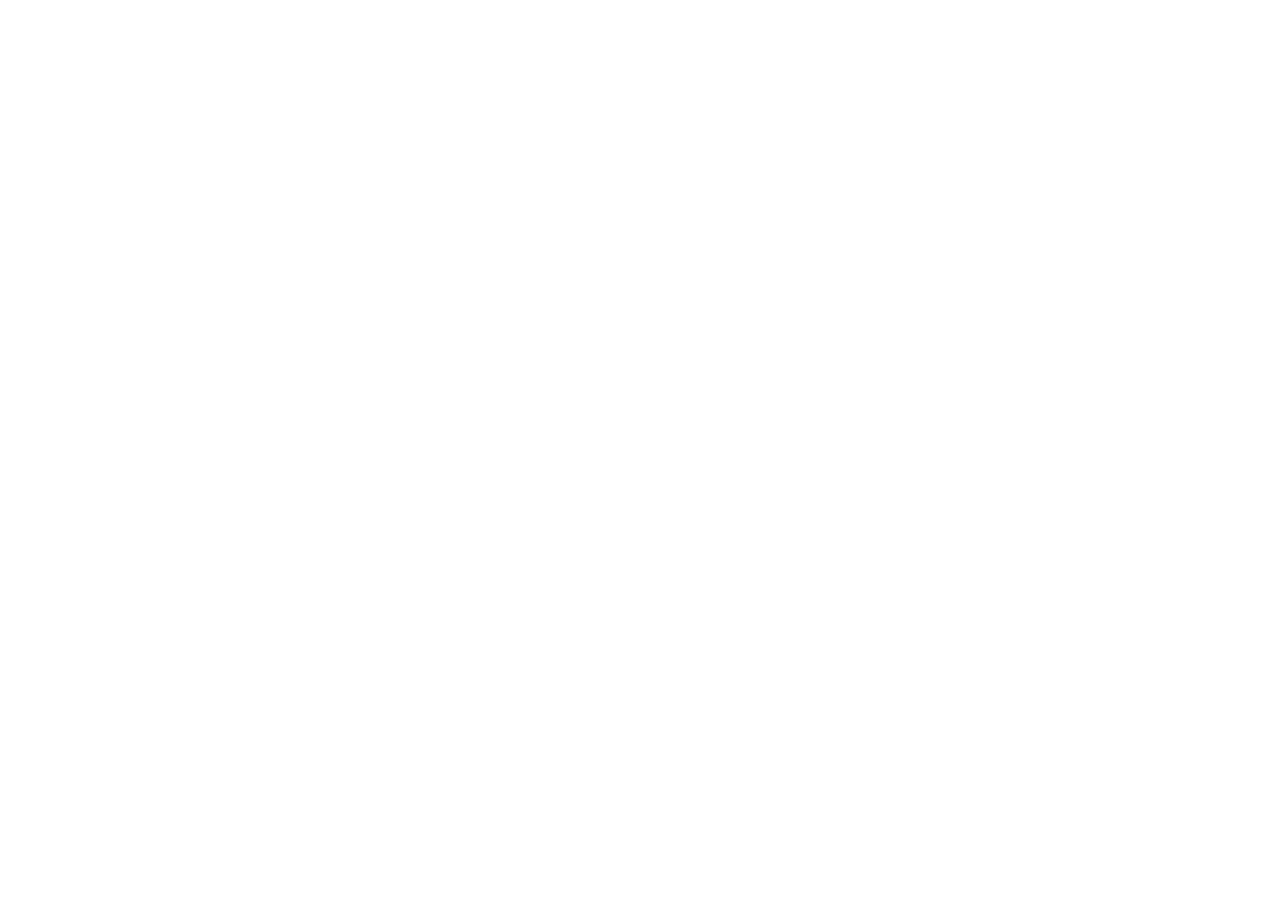
==== index.html @ 2d1fddb1 "Inicio do projeto" ====
<!DOCTYPE html>
<html lang="pt-br">
<head>
    <meta charset="UTF-8">
    <meta http-equiv="X-UA-Compatible" content="IE=edge">
    <meta name="viewport" content="width=device-width, initial-scale=1.0">
    <link rel="shortcut icon" href="favicon.ico" type="image/x-icon">
    <title>Projeto Redes Sociais</title>
</head>
<body>
    
</body>
</html>
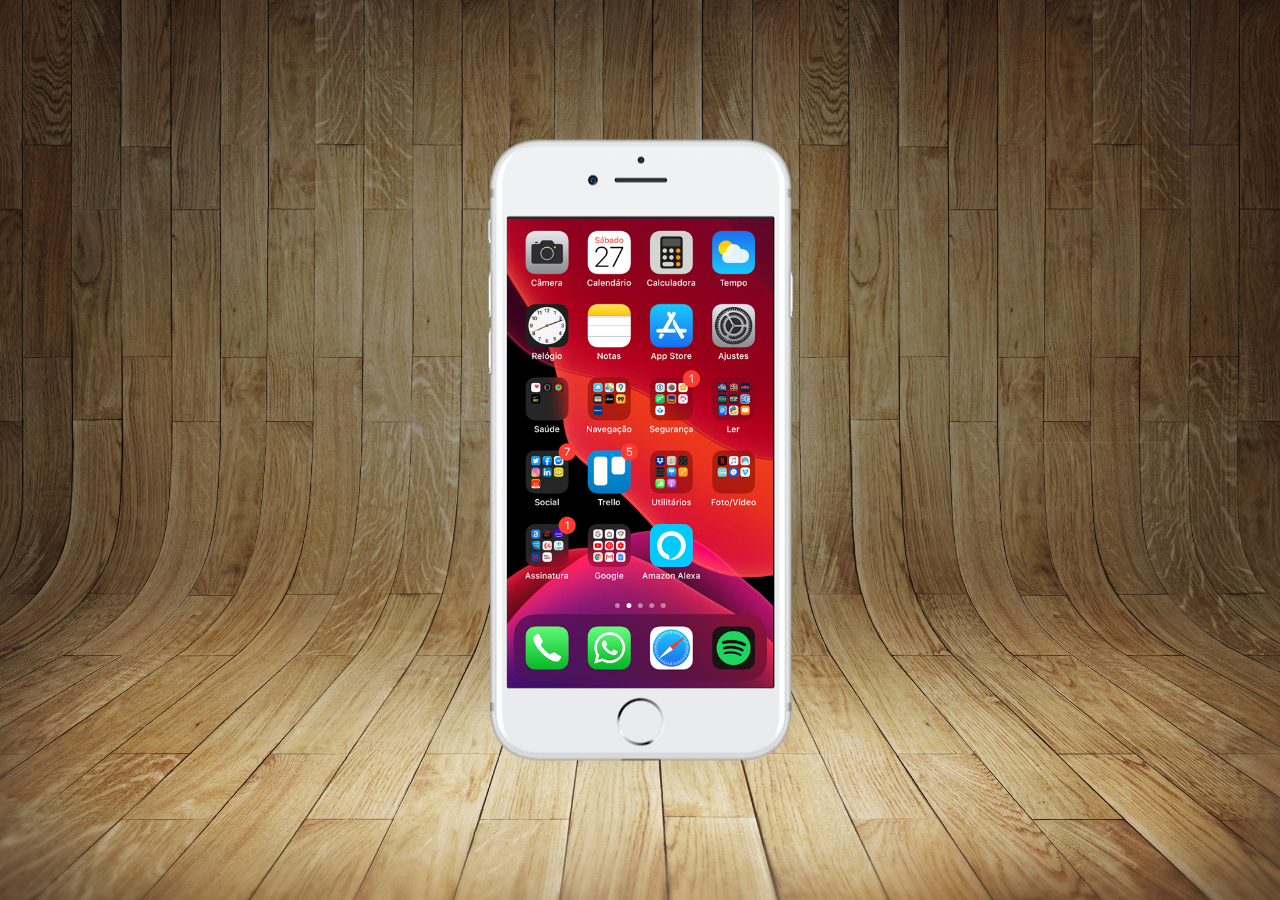
==== commit 366bbba1: "tela home criada" ====
--- a/index.html
+++ b/index.html
@@ -5,9 +5,19 @@
     <meta http-equiv="X-UA-Compatible" content="IE=edge">
     <meta name="viewport" content="width=device-width, initial-scale=1.0">
     <link rel="shortcut icon" href="favicon.ico" type="image/x-icon">
+    <link rel="stylesheet" href="estilos/style.css">
     <title>Projeto Redes Sociais</title>
 </head>
 <body>
+    <main>
+        <section id="tel">
+            <iframe src="home.html" name="tela" id="tela" frameborder="0"></iframe>
+        </section>
+
+        <section id="redes"></section>
+
+
+    </main>
     
 </body>
 </html>--- a/estilos/style.css
+++ b/estilos/style.css
@@ -0,0 +1,48 @@
+@charset "UTF-8";
+
+*{
+    margin: 0px;
+    padding: 0px;
+    font-family: Arial, Helvetica, sans-serif;
+}
+
+html, body{
+    height: 100vh;
+    width: 100vw;
+    background-color: black;
+}
+
+body{
+    background: url('../imagens/fundo-madeira.jpg') no-repeat top center;
+    background-size: cover;
+    background-attachment: fixed;
+}
+
+main{
+    height: 100vh;
+
+    position: relative;
+}
+
+section#tel{
+    height: 627px;
+    width: 310px;
+
+    position: absolute;
+    top: 50%;
+    left: 50%;
+    transform: translate(-50%, -50%);
+
+    
+    background: url('../imagens/frame-iphone.png')no-repeat;
+}
+
+iframe#tela{
+    position: relative;
+    top: 82px;
+    left: 22px;
+
+    width: 266px;
+    height: 469px;
+}
+
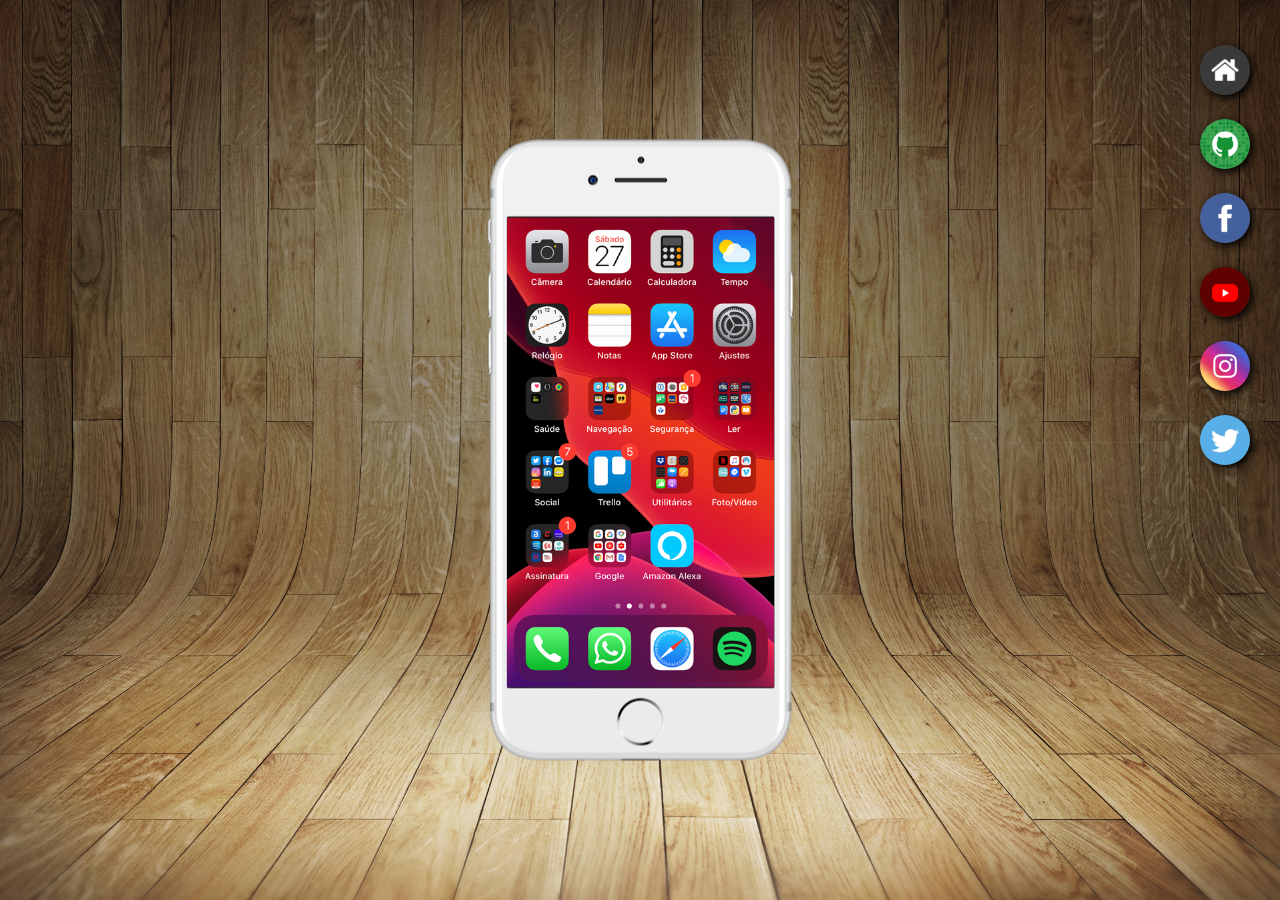
==== commit 6be7aca1: "att botoes laterais" ====
--- a/index.html
+++ b/index.html
@@ -14,7 +14,15 @@
             <iframe src="home.html" name="tela" id="tela" frameborder="0"></iframe>
         </section>
 
-        <section id="redes"></section>
+        <section id="redes">
+            <a href=""><img src="imagens/logo-home.jpg" alt=""></a> <br>
+            <a href=""><img src="imagens/logo-github.jpg" alt=""></a> <br>
+            <a href=""><img src="imagens/logo-facebook.jpg" alt=""></a> <br>
+            <a href=""><img src="imagens/logo-youtube.jpg" alt=""></a> <br>
+            <a href=""><img src="imagens/logo-instagram.jpg" alt=""></a> <br>
+            <a href=""><img src="imagens/logo-twitter.jpg" alt=""></a> <br>
+    
+        </section>
 
 
     </main>
--- a/estilos/style.css
+++ b/estilos/style.css
@@ -39,10 +39,31 @@
 
 iframe#tela{
     position: relative;
-    top: 82px;
+    top: 81px;
     left: 22px;
 
-    width: 266px;
-    height: 469px;
+    width: 267px;
+    height: 470px;
 }
 
+section#redes{
+    text-align: right;
+    padding-top: 35px;
+}
+
+section#redes img{
+    width: 50px;
+    margin: 10px 30px;
+    border-radius: 50%;
+    box-shadow: 3px 3px 8px black;
+    box-sizing: border-box;
+    
+}
+
+section#redes img:hover{
+    border: 2px solid rgba(255, 255, 255, 0.637);
+    transform: translate(-3px, -3px);
+    box-shadow: 5px 5px 15px black;
+    transition: transform 0.5s, border 0.1s;
+    
+}
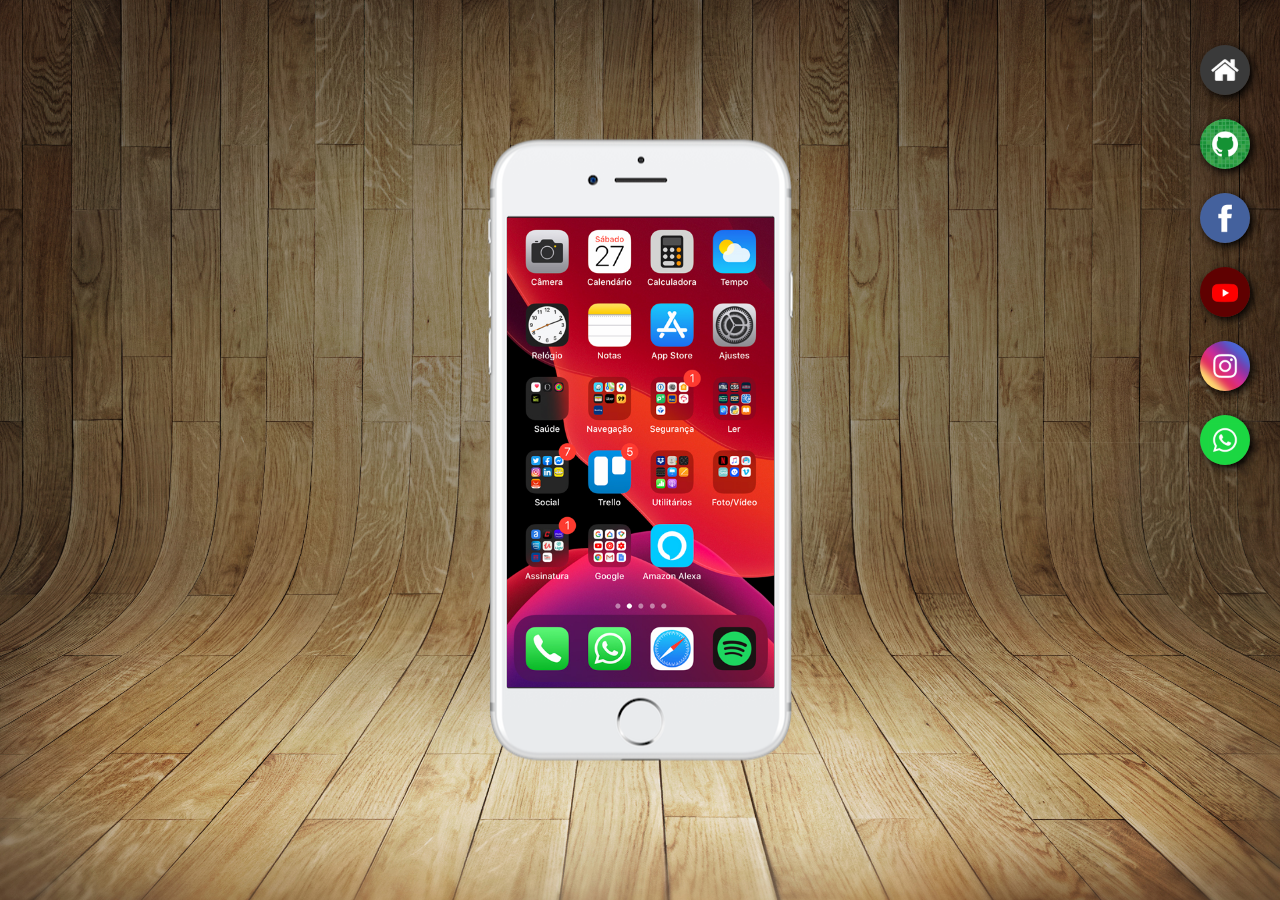
==== commit c7f0d24d: "att redes sociais2" ====
--- a/index.html
+++ b/index.html
@@ -15,12 +15,17 @@
         </section>
 
         <section id="redes">
-            <a href=""><img src="imagens/logo-home.jpg" alt=""></a> <br>
-            <a href=""><img src="imagens/logo-github.jpg" alt=""></a> <br>
-            <a href=""><img src="imagens/logo-facebook.jpg" alt=""></a> <br>
-            <a href=""><img src="imagens/logo-youtube.jpg" alt=""></a> <br>
-            <a href=""><img src="imagens/logo-instagram.jpg" alt=""></a> <br>
-            <a href=""><img src="imagens/logo-twitter.jpg" alt=""></a> <br>
+            <a href="home.html" target="tela"><img src="imagens/logo-home.jpg" alt=""></a> <br>
+
+            <a href="github.html" target="tela"><img src="imagens/logo-github.jpg" alt=""></a> <br>
+
+            <a href="facebook.html" target="tela"><img src="imagens/logo-facebook.jpg" alt="Facebook"></a> <br>
+
+            <a href="youtube.html" target="tela"><img src="imagens/logo-youtube.jpg" alt="Youtube"></a> <br>
+
+            <a href="insta.html" target="tela"><img src="imagens/logo-instagram.jpg" alt="Instagram"></a> <br>
+
+            <a href=""><img src="imagens/logo-whatsapp.jpg" alt="Whatsapp"></a> <br>
     
         </section>
 
